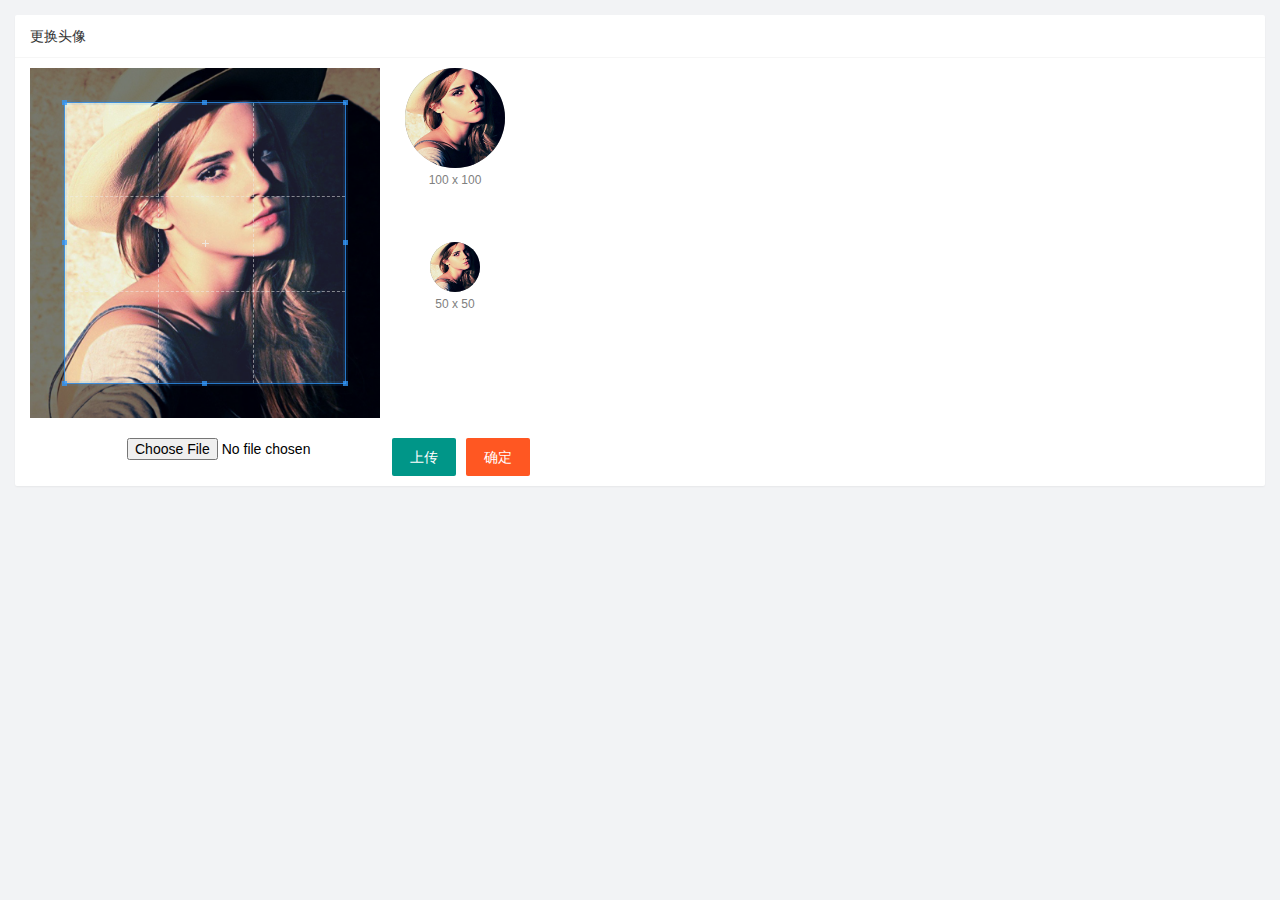
==== user/user_avatar.html @ be491f89 "个人中心功能完成" ====
<!DOCTYPE html>
<html lang="en">

<head>
  <meta charset="UTF-8">
  <meta http-equiv="X-UA-Compatible" content="IE=edge">
  <meta name="viewport" content="width=device-width, initial-scale=1.0">
  <title>Document</title>
  <link rel="stylesheet" href="/assets/lib/cropper/cropper.css" />
  <!-- 引入layui的样式文件 -->
  <link rel="stylesheet" href="/assets/lib/layui/css/layui.css">
  <!-- 引入登录样式交换 -->
  <link rel="stylesheet" href="/assets/css/user_avatar.css">
</head>

<body>
  <div class="layui-card">
    <div class="layui-card-header">更换头像</div>
    <div class="layui-card-body">
       <!-- 第一行的图片裁剪和预览区域 -->
  <div class="row1">
    <!-- 图片裁剪区域 -->
    <div class="cropper-box">
      <!-- 这个 img 标签很重要，将来会把它初始化为裁剪区域 -->
      <img id="image" src="/assets/images/sample.jpg" />
    </div>
    <!-- 图片的预览区域 -->
    <div class="preview-box">
      <div>
        <!-- 宽高为 100px 的预览区域 -->
        <div class="img-preview w100"></div>
        <p class="size">100 x 100</p>
      </div>
      <div>
        <!-- 宽高为 50px 的预览区域 -->
        <div class="img-preview w50"></div>
        <p class="size">50 x 50</p>
      </div>
    </div>
  </div>

  <!-- 第二行的按钮区域 -->
  <div class="row2">
    <input type="file" accept="image/png,image/jpeg" id="file" name="">
    <button id="btnChooseImage" type="button" class="layui-btn">上传</button>
    <button id="btnUpload" type="button" class="layui-btn layui-btn-danger">确定</button>
  </div>
    </div>
  </div>
</body>
<script src="/assets/lib/layui/layui.all.js"></script>
<script src="/assets/lib/jquery.js"></script>
<script src="/assets/lib/cropper/Cropper.js"></script>
<script src="/assets/lib/cropper/jquery-cropper.js"></script>
<script src="/assets/js/baseAPI.js"></script>
<script src="/assets/js/user_avatar.js"></script>

</html>
---- assets/lib/cropper/cropper.css ----
/*!
 * Cropper.js v1.5.6
 * https://fengyuanchen.github.io/cropperjs
 *
 * Copyright 2015-present Chen Fengyuan
 * Released under the MIT license
 *
 * Date: 2019-10-04T04:33:44.164Z
 */

.cropper-container {
  direction: ltr;
  font-size: 0;
  line-height: 0;
  position: relative;
  -ms-touch-action: none;
  touch-action: none;
  -webkit-user-select: none;
  -moz-user-select: none;
  -ms-user-select: none;
  user-select: none;
}

.cropper-container img {
  display: block;
  height: 100%;
  image-orientation: 0deg;
  max-height: none !important;
  max-width: none !important;
  min-height: 0 !important;
  min-width: 0 !important;
  width: 100%;
}

.cropper-wrap-box,
.cropper-canvas,
.cropper-drag-box,
.cropper-crop-box,
.cropper-modal {
  bottom: 0;
  left: 0;
  position: absolute;
  right: 0;
  top: 0;
}

.cropper-wrap-box,
.cropper-canvas {
  overflow: hidden;
}

.cropper-drag-box {
  background-color: #fff;
  opacity: 0;
}

.cropper-modal {
  background-color: #000;
  opacity: 0.5;
}

.cropper-view-box {
  display: block;
  height: 100%;
  outline: 1px solid #39f;
  outline-color: rgba(51, 153, 255, 0.75);
  overflow: hidden;
  width: 100%;
}

.cropper-dashed {
  border: 0 dashed #eee;
  display: block;
  opacity: 0.5;
  position: absolute;
}

.cropper-dashed.dashed-h {
  border-bottom-width: 1px;
  border-top-width: 1px;
  height: calc(100% / 3);
  left: 0;
  top: calc(100% / 3);
  width: 100%;
}

.cropper-dashed.dashed-v {
  border-left-width: 1px;
  border-right-width: 1px;
  height: 100%;
  left: calc(100% / 3);
  top: 0;
  width: calc(100% / 3);
}

.cropper-center {
  display: block;
  height: 0;
  left: 50%;
  opacity: 0.75;
  position: absolute;
  top: 50%;
  width: 0;
}

.cropper-center::before,
.cropper-center::after {
  background-color: #eee;
  content: ' ';
  display: block;
  position: absolute;
}

.cropper-center::before {
  height: 1px;
  left: -3px;
  top: 0;
  width: 7px;
}

.cropper-center::after {
  height: 7px;
  left: 0;
  top: -3px;
  width: 1px;
}

.cropper-face,
.cropper-line,
.cropper-point {
  display: block;
  height: 100%;
  opacity: 0.1;
  position: absolute;
  width: 100%;
}

.cropper-face {
  background-color: #fff;
  left: 0;
  top: 0;
}

.cropper-line {
  background-color: #39f;
}

.cropper-line.line-e {
  cursor: ew-resize;
  right: -3px;
  top: 0;
  width: 5px;
}

.cropper-line.line-n {
  cursor: ns-resize;
  height: 5px;
  left: 0;
  top: -3px;
}

.cropper-line.line-w {
  cursor: ew-resize;
  left: -3px;
  top: 0;
  width: 5px;
}

.cropper-line.line-s {
  bottom: -3px;
  cursor: ns-resize;
  height: 5px;
  left: 0;
}

.cropper-point {
  background-color: #39f;
  height: 5px;
  opacity: 0.75;
  width: 5px;
}

.cropper-point.point-e {
  cursor: ew-resize;
  margin-top: -3px;
  right: -3px;
  top: 50%;
}

.cropper-point.point-n {
  cursor: ns-resize;
  left: 50%;
  margin-left: -3px;
  top: -3px;
}

.cropper-point.point-w {
  cursor: ew-resize;
  left: -3px;
  margin-top: -3px;
  top: 50%;
}

.cropper-point.point-s {
  bottom: -3px;
  cursor: s-resize;
  left: 50%;
  margin-left: -3px;
}

.cropper-point.point-ne {
  cursor: nesw-resize;
  right: -3px;
  top: -3px;
}

.cropper-point.point-nw {
  cursor: nwse-resize;
  left: -3px;
  top: -3px;
}

.cropper-point.point-sw {
  bottom: -3px;
  cursor: nesw-resize;
  left: -3px;
}

.cropper-point.point-se {
  bottom: -3px;
  cursor: nwse-resize;
  height: 20px;
  opacity: 1;
  right: -3px;
  width: 20px;
}

@media (min-width: 768px) {
  .cropper-point.point-se {
    height: 15px;
    width: 15px;
  }
}

@media (min-width: 992px) {
  .cropper-point.point-se {
    height: 10px;
    width: 10px;
  }
}

@media (min-width: 1200px) {
  .cropper-point.point-se {
    height: 5px;
    opacity: 0.75;
    width: 5px;
  }
}

.cropper-point.point-se::before {
  background-color: #39f;
  bottom: -50%;
  content: ' ';
  display: block;
  height: 200%;
  opacity: 0;
  position: absolute;
  right: -50%;
  width: 200%;
}

.cropper-invisible {
  opacity: 0;
}

.cropper-bg {
  background-image: url('[data-uri]');
}

.cropper-hide {
  display: block;
  height: 0;
  position: absolute;
  width: 0;
}

.cropper-hidden {
  display: none !important;
}

.cropper-move {
  cursor: move;
}

.cropper-crop {
  cursor: crosshair;
}

.cropper-disabled .cropper-drag-box,
.cropper-disabled .cropper-face,
.cropper-disabled .cropper-line,
.cropper-disabled .cropper-point {
  cursor: not-allowed;
}
---- assets/lib/layui/css/layui.css ----
/** layui-v2.5.5 MIT License By https://www.layui.com */
 .layui-inline,img{display:inline-block;vertical-align:middle}h1,h2,h3,h4,h5,h6{font-weight:400}.layui-edge,.layui-header,.layui-inline,.layui-main{position:relative}.layui-body,.layui-edge,.layui-elip{overflow:hidden}.layui-btn,.layui-edge,.layui-inline,img{vertical-align:middle}.layui-btn,.layui-disabled,.layui-icon,.layui-unselect{-moz-user-select:none;-webkit-user-select:none;-ms-user-select:none}.layui-elip,.layui-form-checkbox span,.layui-form-pane .layui-form-label{text-overflow:ellipsis;white-space:nowrap}.layui-breadcrumb,.layui-tree-btnGroup{visibility:hidden}blockquote,body,button,dd,div,dl,dt,form,h1,h2,h3,h4,h5,h6,input,li,ol,p,pre,td,textarea,th,ul{margin:0;padding:0;-webkit-tap-highlight-color:rgba(0,0,0,0)}a:active,a:hover{outline:0}img{border:none}li{list-style:none}table{border-collapse:collapse;border-spacing:0}h4,h5,h6{font-size:100%}button,input,optgroup,option,select,textarea{font-family:inherit;font-size:inherit;font-style:inherit;font-weight:inherit;outline:0}pre{white-space:pre-wrap;white-space:-moz-pre-wrap;white-space:-pre-wrap;white-space:-o-pre-wrap;word-wrap:break-word}body{line-height:24px;font:14px Helvetica Neue,Helvetica,PingFang SC,Tahoma,Arial,sans-serif}hr{height:1px;margin:10px 0;border:0;clear:both}a{color:#333;text-decoration:none}a:hover{color:#777}a cite{font-style:normal;*cursor:pointer}.layui-border-box,.layui-border-box *{box-sizing:border-box}.layui-box,.layui-box *{box-sizing:content-box}.layui-clear{clear:both;*zoom:1}.layui-clear:after{content:'\20';clear:both;*zoom:1;display:block;height:0}.layui-inline{*display:inline;*zoom:1}.layui-edge{display:inline-block;width:0;height:0;border-width:6px;border-style:dashed;border-color:transparent}.layui-edge-top{top:-4px;border-bottom-color:#999;border-bottom-style:solid}.layui-edge-right{border-left-color:#999;border-left-style:solid}.layui-edge-bottom{top:2px;border-top-color:#999;border-top-style:solid}.layui-edge-left{border-right-color:#999;border-right-style:solid}.layui-disabled,.layui-disabled:hover{color:#d2d2d2!important;cursor:not-allowed!important}.layui-circle{border-radius:100%}.layui-show{display:block!important}.layui-hide{display:none!important}@font-face{font-family:layui-icon;src:url(../font/iconfont.eot?v=250);src:url(../font/iconfont.eot?v=250#iefix) format('embedded-opentype'),url(../font/iconfont.woff2?v=250) format('woff2'),url(../font/iconfont.woff?v=250) format('woff'),url(../font/iconfont.ttf?v=250) format('truetype'),url(../font/iconfont.svg?v=250#layui-icon) format('svg')}.layui-icon{font-family:layui-icon!important;font-size:16px;font-style:normal;-webkit-font-smoothing:antialiased;-moz-osx-font-smoothing:grayscale}.layui-icon-reply-fill:before{content:"\e611"}.layui-icon-set-fill:before{content:"\e614"}.layui-icon-menu-fill:before{content:"\e60f"}.layui-icon-search:before{content:"\e615"}.layui-icon-share:before{content:"\e641"}.layui-icon-set-sm:before{content:"\e620"}.layui-icon-engine:before{content:"\e628"}.layui-icon-close:before{content:"\1006"}.layui-icon-close-fill:before{content:"\1007"}.layui-icon-chart-screen:before{content:"\e629"}.layui-icon-star:before{content:"\e600"}.layui-icon-circle-dot:before{content:"\e617"}.layui-icon-chat:before{content:"\e606"}.layui-icon-release:before{content:"\e609"}.layui-icon-list:before{content:"\e60a"}.layui-icon-chart:before{content:"\e62c"}.layui-icon-ok-circle:before{content:"\1005"}.layui-icon-layim-theme:before{content:"\e61b"}.layui-icon-table:before{content:"\e62d"}.layui-icon-right:before{content:"\e602"}.layui-icon-left:before{content:"\e603"}.layui-icon-cart-simple:before{content:"\e698"}.layui-icon-face-cry:before{content:"\e69c"}.layui-icon-face-smile:before{content:"\e6af"}.layui-icon-survey:before{content:"\e6b2"}.layui-icon-tree:before{content:"\e62e"}.layui-icon-upload-circle:before{content:"\e62f"}.layui-icon-add-circle:before{content:"\e61f"}.layui-icon-download-circle:before{content:"\e601"}.layui-icon-templeate-1:before{content:"\e630"}.layui-icon-util:before{content:"\e631"}.layui-icon-face-surprised:before{content:"\e664"}.layui-icon-edit:before{content:"\e642"}.layui-icon-speaker:before{content:"\e645"}.layui-icon-down:before{content:"\e61a"}.layui-icon-file:before{content:"\e621"}.layui-icon-layouts:before{content:"\e632"}.layui-icon-rate-half:before{content:"\e6c9"}.layui-icon-add-circle-fine:before{content:"\e608"}.layui-icon-prev-circle:before{content:"\e633"}.layui-icon-read:before{content:"\e705"}.layui-icon-404:before{content:"\e61c"}.layui-icon-carousel:before{content:"\e634"}.layui-icon-help:before{content:"\e607"}.layui-icon-code-circle:before{content:"\e635"}.layui-icon-water:before{content:"\e636"}.layui-icon-username:before{content:"\e66f"}.layui-icon-find-fill:before{content:"\e670"}.layui-icon-about:before{content:"\e60b"}.layui-icon-location:before{content:"\e715"}.layui-icon-up:before{content:"\e619"}.layui-icon-pause:before{content:"\e651"}.layui-icon-date:before{content:"\e637"}.layui-icon-layim-uploadfile:before{content:"\e61d"}.layui-icon-delete:before{content:"\e640"}.layui-icon-play:before{content:"\e652"}.layui-icon-top:before{content:"\e604"}.layui-icon-friends:before{content:"\e612"}.layui-icon-refresh-3:before{content:"\e9aa"}.layui-icon-ok:before{content:"\e605"}.layui-icon-layer:before{content:"\e638"}.layui-icon-face-smile-fine:before{content:"\e60c"}.layui-icon-dollar:before{content:"\e659"}.layui-icon-group:before{content:"\e613"}.layui-icon-layim-download:before{content:"\e61e"}.layui-icon-picture-fine:before{content:"\e60d"}.layui-icon-link:before{content:"\e64c"}.layui-icon-diamond:before{content:"\e735"}.layui-icon-log:before{content:"\e60e"}.layui-icon-rate-solid:before{content:"\e67a"}.layui-icon-fonts-del:before{content:"\e64f"}.layui-icon-unlink:before{content:"\e64d"}.layui-icon-fonts-clear:before{content:"\e639"}.layui-icon-triangle-r:before{content:"\e623"}.layui-icon-circle:before{content:"\e63f"}.layui-icon-radio:before{content:"\e643"}.layui-icon-align-center:before{content:"\e647"}.layui-icon-align-right:before{content:"\e648"}.layui-icon-align-left:before{content:"\e649"}.layui-icon-loading-1:before{content:"\e63e"}.layui-icon-return:before{content:"\e65c"}.layui-icon-fonts-strong:before{content:"\e62b"}.layui-icon-upload:before{content:"\e67c"}.layui-icon-dialogue:before{content:"\e63a"}.layui-icon-video:before{content:"\e6ed"}.layui-icon-headset:before{content:"\e6fc"}.layui-icon-cellphone-fine:before{content:"\e63b"}.layui-icon-add-1:before{content:"\e654"}.layui-icon-face-smile-b:before{content:"\e650"}.layui-icon-fonts-html:before{content:"\e64b"}.layui-icon-form:before{content:"\e63c"}.layui-icon-cart:before{content:"\e657"}.layui-icon-camera-fill:before{content:"\e65d"}.layui-icon-tabs:before{content:"\e62a"}.layui-icon-fonts-code:before{content:"\e64e"}.layui-icon-fire:before{content:"\e756"}.layui-icon-set:before{content:"\e716"}.layui-icon-fonts-u:before{content:"\e646"}.layui-icon-triangle-d:before{content:"\e625"}.layui-icon-tips:before{content:"\e702"}.layui-icon-picture:before{content:"\e64a"}.layui-icon-more-vertical:before{content:"\e671"}.layui-icon-flag:before{content:"\e66c"}.layui-icon-loading:before{content:"\e63d"}.layui-icon-fonts-i:before{content:"\e644"}.layui-icon-refresh-1:before{content:"\e666"}.layui-icon-rmb:before{content:"\e65e"}.layui-icon-home:before{content:"\e68e"}.layui-icon-user:before{content:"\e770"}.layui-icon-notice:before{content:"\e667"}.layui-icon-login-weibo:before{content:"\e675"}.layui-icon-voice:before{content:"\e688"}.layui-icon-upload-drag:before{content:"\e681"}.layui-icon-login-qq:before{content:"\e676"}.layui-icon-snowflake:before{content:"\e6b1"}.layui-icon-file-b:before{content:"\e655"}.layui-icon-template:before{content:"\e663"}.layui-icon-auz:before{content:"\e672"}.layui-icon-console:before{content:"\e665"}.layui-icon-app:before{content:"\e653"}.layui-icon-prev:before{content:"\e65a"}.layui-icon-website:before{content:"\e7ae"}.layui-icon-next:before{content:"\e65b"}.layui-icon-component:before{content:"\e857"}.layui-icon-more:before{content:"\e65f"}.layui-icon-login-wechat:before{content:"\e677"}.layui-icon-shrink-right:before{content:"\e668"}.layui-icon-spread-left:before{content:"\e66b"}.layui-icon-camera:before{content:"\e660"}.layui-icon-note:before{content:"\e66e"}.layui-icon-refresh:before{content:"\e669"}.layui-icon-female:before{content:"\e661"}.layui-icon-male:before{content:"\e662"}.layui-icon-password:before{content:"\e673"}.layui-icon-senior:before{content:"\e674"}.layui-icon-theme:before{content:"\e66a"}.layui-icon-tread:before{content:"\e6c5"}.layui-icon-praise:before{content:"\e6c6"}.layui-icon-star-fill:before{content:"\e658"}.layui-icon-rate:before{content:"\e67b"}.layui-icon-template-1:before{content:"\e656"}.layui-icon-vercode:before{content:"\e679"}.layui-icon-cellphone:before{content:"\e678"}.layui-icon-screen-full:before{content:"\e622"}.layui-icon-screen-restore:before{content:"\e758"}.layui-icon-cols:before{content:"\e610"}.layui-icon-export:before{content:"\e67d"}.layui-icon-print:before{content:"\e66d"}.layui-icon-slider:before{content:"\e714"}.layui-icon-addition:before{content:"\e624"}.layui-icon-subtraction:before{content:"\e67e"}.layui-icon-service:before{content:"\e626"}.layui-icon-transfer:before{content:"\e691"}.layui-main{width:1140px;margin:0 auto}.layui-header{z-index:1000;height:60px}.layui-header a:hover{transition:all .5s;-webkit-transition:all .5s}.layui-side{position:fixed;left:0;top:0;bottom:0;z-index:999;width:200px;overflow-x:hidden}.layui-side-scroll{position:relative;width:220px;height:100%;overflow-x:hidden}.layui-body{position:absolute;left:200px;right:0;top:0;bottom:0;z-index:998;width:auto;overflow-y:auto;box-sizing:border-box}.layui-layout-body{overflow:hidden}.layui-layout-admin .layui-header{background-color:#23262E}.layui-layout-admin .layui-side{top:60px;width:200px;overflow-x:hidden}.layui-layout-admin .layui-body{position:fixed;top:60px;bottom:44px}.layui-layout-admin .layui-main{width:auto;margin:0 15px}.layui-layout-admin .layui-footer{position:fixed;left:200px;right:0;bottom:0;height:44px;line-height:44px;padding:0 15px;background-color:#eee}.layui-layout-admin .layui-logo{position:absolute;left:0;top:0;width:200px;height:100%;line-height:60px;text-align:center;color:#009688;font-size:16px}.layui-layout-admin .layui-header .layui-nav{background:0 0}.layui-layout-left{position:absolute!important;left:200px;top:0}.layui-layout-right{position:absolute!important;right:0;top:0}.layui-container{position:relative;margin:0 auto;padding:0 15px;box-sizing:border-box}.layui-fluid{position:relative;margin:0 auto;padding:0 15px}.layui-row:after,.layui-row:before{content:'';display:block;clear:both}.layui-col-lg1,.layui-col-lg10,.layui-col-lg11,.layui-col-lg12,.layui-col-lg2,.layui-col-lg3,.layui-col-lg4,.layui-col-lg5,.layui-col-lg6,.layui-col-lg7,.layui-col-lg8,.layui-col-lg9,.layui-col-md1,.layui-col-md10,.layui-col-md11,.layui-col-md12,.layui-col-md2,.layui-col-md3,.layui-col-md4,.layui-col-md5,.layui-col-md6,.layui-col-md7,.layui-col-md8,.layui-col-md9,.layui-col-sm1,.layui-col-sm10,.layui-col-sm11,.layui-col-sm12,.layui-col-sm2,.layui-col-sm3,.layui-col-sm4,.layui-col-sm5,.layui-col-sm6,.layui-col-sm7,.layui-col-sm8,.layui-col-sm9,.layui-col-xs1,.layui-col-xs10,.layui-col-xs11,.layui-col-xs12,.layui-col-xs2,.layui-col-xs3,.layui-col-xs4,.layui-col-xs5,.layui-col-xs6,.layui-col-xs7,.layui-col-xs8,.layui-col-xs9{position:relative;display:block;box-sizing:border-box}.layui-col-xs1,.layui-col-xs10,.layui-col-xs11,.layui-col-xs12,.layui-col-xs2,.layui-col-xs3,.layui-col-xs4,.layui-col-xs5,.layui-col-xs6,.layui-col-xs7,.layui-col-xs8,.layui-col-xs9{float:left}.layui-col-xs1{width:8.33333333%}.layui-col-xs2{width:16.66666667%}.layui-col-xs3{width:25%}.layui-col-xs4{width:33.33333333%}.layui-col-xs5{width:41.66666667%}.layui-col-xs6{width:50%}.layui-col-xs7{width:58.33333333%}.layui-col-xs8{width:66.66666667%}.layui-col-xs9{width:75%}.layui-col-xs10{width:83.33333333%}.layui-col-xs11{width:91.66666667%}.layui-col-xs12{width:100%}.layui-col-xs-offset1{margin-left:8.33333333%}.layui-col-xs-offset2{margin-left:16.66666667%}.layui-col-xs-offset3{margin-left:25%}.layui-col-xs-offset4{margin-left:33.33333333%}.layui-col-xs-offset5{margin-left:41.66666667%}.layui-col-xs-offset6{margin-left:50%}.layui-col-xs-offset7{margin-left:58.33333333%}.layui-col-xs-offset8{margin-left:66.66666667%}.layui-col-xs-offset9{margin-left:75%}.layui-col-xs-offset10{margin-left:83.33333333%}.layui-col-xs-offset11{margin-left:91.66666667%}.layui-col-xs-offset12{margin-left:100%}@media screen and (max-width:768px){.layui-hide-xs{display:none!important}.layui-show-xs-block{display:block!important}.layui-show-xs-inline{display:inline!important}.layui-show-xs-inline-block{display:inline-block!important}}@media screen and (min-width:768px){.layui-container{width:750px}.layui-hide-sm{display:none!important}.layui-show-sm-block{display:block!important}.layui-show-sm-inline{display:inline!important}.layui-show-sm-inline-block{display:inline-block!important}.layui-col-sm1,.layui-col-sm10,.layui-col-sm11,.layui-col-sm12,.layui-col-sm2,.layui-col-sm3,.layui-col-sm4,.layui-col-sm5,.layui-col-sm6,.layui-col-sm7,.layui-col-sm8,.layui-col-sm9{float:left}.layui-col-sm1{width:8.33333333%}.layui-col-sm2{width:16.66666667%}.layui-col-sm3{width:25%}.layui-col-sm4{width:33.33333333%}.layui-col-sm5{width:41.66666667%}.layui-col-sm6{width:50%}.layui-col-sm7{width:58.33333333%}.layui-col-sm8{width:66.66666667%}.layui-col-sm9{width:75%}.layui-col-sm10{width:83.33333333%}.layui-col-sm11{width:91.66666667%}.layui-col-sm12{width:100%}.layui-col-sm-offset1{margin-left:8.33333333%}.layui-col-sm-offset2{margin-left:16.66666667%}.layui-col-sm-offset3{margin-left:25%}.layui-col-sm-offset4{margin-left:33.33333333%}.layui-col-sm-offset5{margin-left:41.66666667%}.layui-col-sm-offset6{margin-left:50%}.layui-col-sm-offset7{margin-left:58.33333333%}.layui-col-sm-offset8{margin-left:66.66666667%}.layui-col-sm-offset9{margin-left:75%}.layui-col-sm-offset10{margin-left:83.33333333%}.layui-col-sm-offset11{margin-left:91.66666667%}.layui-col-sm-offset12{margin-left:100%}}@media screen and (min-width:992px){.layui-container{width:970px}.layui-hide-md{display:none!important}.layui-show-md-block{display:block!important}.layui-show-md-inline{display:inline!important}.layui-show-md-inline-block{display:inline-block!important}.layui-col-md1,.layui-col-md10,.layui-col-md11,.layui-col-md12,.layui-col-md2,.layui-col-md3,.layui-col-md4,.layui-col-md5,.layui-col-md6,.layui-col-md7,.layui-col-md8,.layui-col-md9{float:left}.layui-col-md1{width:8.33333333%}.layui-col-md2{width:16.66666667%}.layui-col-md3{width:25%}.layui-col-md4{width:33.33333333%}.layui-col-md5{width:41.66666667%}.layui-col-md6{width:50%}.layui-col-md7{width:58.33333333%}.layui-col-md8{width:66.66666667%}.layui-col-md9{width:75%}.layui-col-md10{width:83.33333333%}.layui-col-md11{width:91.66666667%}.layui-col-md12{width:100%}.layui-col-md-offset1{margin-left:8.33333333%}.layui-col-md-offset2{margin-left:16.66666667%}.layui-col-md-offset3{margin-left:25%}.layui-col-md-offset4{margin-left:33.33333333%}.layui-col-md-offset5{margin-left:41.66666667%}.layui-col-md-offset6{margin-left:50%}.layui-col-md-offset7{margin-left:58.33333333%}.layui-col-md-offset8{margin-left:66.66666667%}.layui-col-md-offset9{margin-left:75%}.layui-col-md-offset10{margin-left:83.33333333%}.layui-col-md-offset11{margin-left:91.66666667%}.layui-col-md-offset12{margin-left:100%}}@media screen and (min-width:1200px){.layui-container{width:1170px}.layui-hide-lg{display:none!important}.layui-show-lg-block{display:block!important}.layui-show-lg-inline{display:inline!important}.layui-show-lg-inline-block{display:inline-block!important}.layui-col-lg1,.layui-col-lg10,.layui-col-lg11,.layui-col-lg12,.layui-col-lg2,.layui-col-lg3,.layui-col-lg4,.layui-col-lg5,.layui-col-lg6,.layui-col-lg7,.layui-col-lg8,.layui-col-lg9{float:left}.layui-col-lg1{width:8.33333333%}.layui-col-lg2{width:16.66666667%}.layui-col-lg3{width:25%}.layui-col-lg4{width:33.33333333%}.layui-col-lg5{width:41.66666667%}.layui-col-lg6{width:50%}.layui-col-lg7{width:58.33333333%}.layui-col-lg8{width:66.66666667%}.layui-col-lg9{width:75%}.layui-col-lg10{width:83.33333333%}.layui-col-lg11{width:91.66666667%}.layui-col-lg12{width:100%}.layui-col-lg-offset1{margin-left:8.33333333%}.layui-col-lg-offset2{margin-left:16.66666667%}.layui-col-lg-offset3{margin-left:25%}.layui-col-lg-offset4{margin-left:33.33333333%}.layui-col-lg-offset5{margin-left:41.66666667%}.layui-col-lg-offset6{margin-left:50%}.layui-col-lg-offset7{margin-left:58.33333333%}.layui-col-lg-offset8{margin-left:66.66666667%}.layui-col-lg-offset9{margin-left:75%}.layui-col-lg-offset10{margin-left:83.33333333%}.layui-col-lg-offset11{margin-left:91.66666667%}.layui-col-lg-offset12{margin-left:100%}}.layui-col-space1{margin:-.5px}.layui-col-space1>*{padding:.5px}.layui-col-space3{margin:-1.5px}.layui-col-space3>*{padding:1.5px}.layui-col-space5{margin:-2.5px}.layui-col-space5>*{padding:2.5px}.layui-col-space8{margin:-3.5px}.layui-col-space8>*{padding:3.5px}.layui-col-space10{margin:-5px}.layui-col-space10>*{padding:5px}.layui-col-space12{margin:-6px}.layui-col-space12>*{padding:6px}.layui-col-space15{margin:-7.5px}.layui-col-space15>*{padding:7.5px}.layui-col-space18{margin:-9px}.layui-col-space18>*{padding:9px}.layui-col-space20{margin:-10px}.layui-col-space20>*{padding:10px}.layui-col-space22{margin:-11px}.layui-col-space22>*{padding:11px}.layui-col-space25{margin:-12.5px}.layui-col-space25>*{padding:12.5px}.layui-col-space30{margin:-15px}.layui-col-space30>*{padding:15px}.layui-btn,.layui-input,.layui-select,.layui-textarea,.layui-upload-button{outline:0;-webkit-appearance:none;transition:all .3s;-webkit-transition:all .3s;box-sizing:border-box}.layui-elem-quote{margin-bottom:10px;padding:15px;line-height:22px;border-left:5px solid #009688;border-radius:0 2px 2px 0;background-color:#f2f2f2}.layui-quote-nm{border-style:solid;border-width:1px 1px 1px 5px;background:0 0}.layui-elem-field{margin-bottom:10px;padding:0;border-width:1px;border-style:solid}.layui-elem-field legend{margin-left:20px;padding:0 10px;font-size:20px;font-weight:300}.layui-field-title{margin:10px 0 20px;border-width:1px 0 0}.layui-field-box{padding:10px 15px}.layui-field-title .layui-field-box{padding:10px 0}.layui-progress{position:relative;height:6px;border-radius:20px;background-color:#e2e2e2}.layui-progress-bar{position:absolute;left:0;top:0;width:0;max-width:100%;height:6px;border-radius:20px;text-align:right;background-color:#5FB878;transition:all .3s;-webkit-transition:all .3s}.layui-progress-big,.layui-progress-big .layui-progress-bar{height:18px;line-height:18px}.layui-progress-text{position:relative;top:-20px;line-height:18px;font-size:12px;color:#666}.layui-progress-big .layui-progress-text{position:static;padding:0 10px;color:#fff}.layui-collapse{border-width:1px;border-style:solid;border-radius:2px}.layui-colla-content,.layui-colla-item{border-top-width:1px;border-top-style:solid}.layui-colla-item:first-child{border-top:none}.layui-colla-title{position:relative;height:42px;line-height:42px;padding:0 15px 0 35px;color:#333;background-color:#f2f2f2;cursor:pointer;font-size:14px;overflow:hidden}.layui-colla-content{display:none;padding:10px 15px;line-height:22px;color:#666}.layui-colla-icon{position:absolute;left:15px;top:0;font-size:14px}.layui-card{margin-bottom:15px;border-radius:2px;background-color:#fff;box-shadow:0 1px 2px 0 rgba(0,0,0,.05)}.layui-card:last-child{margin-bottom:0}.layui-card-header{position:relative;height:42px;line-height:42px;padding:0 15px;border-bottom:1px solid #f6f6f6;color:#333;border-radius:2px 2px 0 0;font-size:14px}.layui-bg-black,.layui-bg-blue,.layui-bg-cyan,.layui-bg-green,.layui-bg-orange,.layui-bg-red{color:#fff!important}.layui-card-body{position:relative;padding:10px 15px;line-height:24px}.layui-card-body[pad15]{padding:15px}.layui-card-body[pad20]{padding:20px}.layui-card-body .layui-table{margin:5px 0}.layui-card .layui-tab{margin:0}.layui-panel-window{position:relative;padding:15px;border-radius:0;border-top:5px solid #E6E6E6;background-color:#fff}.layui-auxiliar-moving{position:fixed;left:0;right:0;top:0;bottom:0;width:100%;height:100%;background:0 0;z-index:9999999999}.layui-form-label,.layui-form-mid,.layui-form-select,.layui-input-block,.layui-input-inline,.layui-textarea{position:relative}.layui-bg-red{background-color:#FF5722!important}.layui-bg-orange{background-color:#FFB800!important}.layui-bg-green{background-color:#009688!important}.layui-bg-cyan{background-color:#2F4056!important}.layui-bg-blue{background-color:#1E9FFF!important}.layui-bg-black{background-color:#393D49!important}.layui-bg-gray{background-color:#eee!important;color:#666!important}.layui-badge-rim,.layui-colla-content,.layui-colla-item,.layui-collapse,.layui-elem-field,.layui-form-pane .layui-form-item[pane],.layui-form-pane .layui-form-label,.layui-input,.layui-layedit,.layui-layedit-tool,.layui-quote-nm,.layui-select,.layui-tab-bar,.layui-tab-card,.layui-tab-title,.layui-tab-title .layui-this:after,.layui-textarea{border-color:#e6e6e6}.layui-timeline-item:before,hr{background-color:#e6e6e6}.layui-text{line-height:22px;font-size:14px;color:#666}.layui-text h1,.layui-text h2,.layui-text h3{font-weight:500;color:#333}.layui-text h1{font-size:30px}.layui-text h2{font-size:24px}.layui-text h3{font-size:18px}.layui-text a:not(.layui-btn){color:#01AAED}.layui-text a:not(.layui-btn):hover{text-decoration:underline}.layui-text ul{padding:5px 0 5px 15px}.layui-text ul li{margin-top:5px;list-style-type:disc}.layui-text em,.layui-word-aux{color:#999!important;padding:0 5px!important}.layui-btn{display:inline-block;height:38px;line-height:38px;padding:0 18px;background-color:#009688;color:#fff;white-space:nowrap;text-align:center;font-size:14px;border:none;border-radius:2px;cursor:pointer}.layui-btn:hover{opacity:.8;filter:alpha(opacity=80);color:#fff}.layui-btn:active{opacity:1;filter:alpha(opacity=100)}.layui-btn+.layui-btn{margin-left:10px}.layui-btn-container{font-size:0}.layui-btn-container .layui-btn{margin-right:10px;margin-bottom:10px}.layui-btn-container .layui-btn+.layui-btn{margin-left:0}.layui-table .layui-btn-container .layui-btn{margin-bottom:9px}.layui-btn-radius{border-radius:100px}.layui-btn .layui-icon{margin-right:3px;font-size:18px;vertical-align:bottom;vertical-align:middle\9}.layui-btn-primary{border:1px solid #C9C9C9;background-color:#fff;color:#555}.layui-btn-primary:hover{border-color:#009688;color:#333}.layui-btn-normal{background-color:#1E9FFF}.layui-btn-warm{background-color:#FFB800}.layui-btn-danger{background-color:#FF5722}.layui-btn-checked{background-color:#5FB878}.layui-btn-disabled,.layui-btn-disabled:active,.layui-btn-disabled:hover{border:1px solid #e6e6e6;background-color:#FBFBFB;color:#C9C9C9;cursor:not-allowed;opacity:1}.layui-btn-lg{height:44px;line-height:44px;padding:0 25px;font-size:16px}.layui-btn-sm{height:30px;line-height:30px;padding:0 10px;font-size:12px}.layui-btn-sm i{font-size:16px!important}.layui-btn-xs{height:22px;line-height:22px;padding:0 5px;font-size:12px}.layui-btn-xs i{font-size:14px!important}.layui-btn-group{display:inline-block;vertical-align:middle;font-size:0}.layui-btn-group .layui-btn{margin-left:0!important;margin-right:0!important;border-left:1px solid rgba(255,255,255,.5);border-radius:0}.layui-btn-group .layui-btn-primary{border-left:none}.layui-btn-group .layui-btn-primary:hover{border-color:#C9C9C9;color:#009688}.layui-btn-group .layui-btn:first-child{border-left:none;border-radius:2px 0 0 2px}.layui-btn-group .layui-btn-primary:first-child{border-left:1px solid #c9c9c9}.layui-btn-group .layui-btn:last-child{border-radius:0 2px 2px 0}.layui-btn-group .layui-btn+.layui-btn{margin-left:0}.layui-btn-group+.layui-btn-group{margin-left:10px}.layui-btn-fluid{width:100%}.layui-input,.layui-select,.layui-textarea{height:38px;line-height:1.3;line-height:38px\9;border-width:1px;border-style:solid;background-color:#fff;border-radius:2px}.layui-input::-webkit-input-placeholder,.layui-select::-webkit-input-placeholder,.layui-textarea::-webkit-input-placeholder{line-height:1.3}.layui-input,.layui-textarea{display:block;width:100%;padding-left:10px}.layui-input:hover,.layui-textarea:hover{border-color:#D2D2D2!important}.layui-input:focus,.layui-textarea:focus{border-color:#C9C9C9!important}.layui-textarea{min-height:100px;height:auto;line-height:20px;padding:6px 10px;resize:vertical}.layui-select{padding:0 10px}.layui-form input[type=checkbox],.layui-form input[type=radio],.layui-form select{display:none}.layui-form [lay-ignore]{display:initial}.layui-form-item{margin-bottom:15px;clear:both;*zoom:1}.layui-form-item:after{content:'\20';clear:both;*zoom:1;display:block;height:0}.layui-form-label{float:left;display:block;padding:9px 15px;width:80px;font-weight:400;line-height:20px;text-align:right}.layui-form-label-col{display:block;float:none;padding:9px 0;line-height:20px;text-align:left}.layui-form-item .layui-inline{margin-bottom:5px;margin-right:10px}.layui-input-block{margin-left:110px;min-height:36px}.layui-input-inline{display:inline-block;vertical-align:middle}.layui-form-item .layui-input-inline{float:left;width:190px;margin-right:10px}.layui-form-text .layui-input-inline{width:auto}.layui-form-mid{float:left;display:block;padding:9px 0!important;line-height:20px;margin-right:10px}.layui-form-danger+.layui-form-select .layui-input,.layui-form-danger:focus{border-color:#FF5722!important}.layui-form-select .layui-input{padding-right:30px;cursor:pointer}.layui-form-select .layui-edge{position:absolute;right:10px;top:50%;margin-top:-3px;cursor:pointer;border-width:6px;border-top-color:#c2c2c2;border-top-style:solid;transition:all .3s;-webkit-transition:all .3s}.layui-form-select dl{display:none;position:absolute;left:0;top:42px;padding:5px 0;z-index:899;min-width:100%;border:1px solid #d2d2d2;max-height:300px;overflow-y:auto;background-color:#fff;border-radius:2px;box-shadow:0 2px 4px rgba(0,0,0,.12);box-sizing:border-box}.layui-form-select dl dd,.layui-form-select dl dt{padding:0 10px;line-height:36px;white-space:nowrap;overflow:hidden;text-overflow:ellipsis}.layui-form-select dl dt{font-size:12px;color:#999}.layui-form-select dl dd{cursor:pointer}.layui-form-select dl dd:hover{background-color:#f2f2f2;-webkit-transition:.5s all;transition:.5s all}.layui-form-select .layui-select-group dd{padding-left:20px}.layui-form-select dl dd.layui-select-tips{padding-left:10px!important;color:#999}.layui-form-select dl dd.layui-this{background-color:#5FB878;color:#fff}.layui-form-checkbox,.layui-form-select dl dd.layui-disabled{background-color:#fff}.layui-form-selected dl{display:block}.layui-form-checkbox,.layui-form-checkbox *,.layui-form-switch{display:inline-block;vertical-align:middle}.layui-form-selected .layui-edge{margin-top:-9px;-webkit-transform:rotate(180deg);transform:rotate(180deg);margin-top:-3px\9}:root .layui-form-selected .layui-edge{margin-top:-9px\0/IE9}.layui-form-selectup dl{top:auto;bottom:42px}.layui-select-none{margin:5px 0;text-align:center;color:#999}.layui-select-disabled .layui-disabled{border-color:#eee!important}.layui-select-disabled .layui-edge{border-top-color:#d2d2d2}.layui-form-checkbox{position:relative;height:30px;line-height:30px;margin-right:10px;padding-right:30px;cursor:pointer;font-size:0;-webkit-transition:.1s linear;transition:.1s linear;box-sizing:border-box}.layui-form-checkbox span{padding:0 10px;height:100%;font-size:14px;border-radius:2px 0 0 2px;background-color:#d2d2d2;color:#fff;overflow:hidden}.layui-form-checkbox:hover span{background-color:#c2c2c2}.layui-form-checkbox i{position:absolute;right:0;top:0;width:30px;height:28px;border:1px solid #d2d2d2;border-left:none;border-radius:0 2px 2px 0;color:#fff;font-size:20px;text-align:center}.layui-form-checkbox:hover i{border-color:#c2c2c2;color:#c2c2c2}.layui-form-checked,.layui-form-checked:hover{border-color:#5FB878}.layui-form-checked span,.layui-form-checked:hover span{background-color:#5FB878}.layui-form-checked i,.layui-form-checked:hover i{color:#5FB878}.layui-form-item .layui-form-checkbox{margin-top:4px}.layui-form-checkbox[lay-skin=primary]{height:auto!important;line-height:normal!important;min-width:18px;min-height:18px;border:none!important;margin-right:0;padding-left:28px;padding-right:0;background:0 0}.layui-form-checkbox[lay-skin=primary] span{padding-left:0;padding-right:15px;line-height:18px;background:0 0;color:#666}.layui-form-checkbox[lay-skin=primary] i{right:auto;left:0;width:16px;height:16px;line-height:16px;border:1px solid #d2d2d2;font-size:12px;border-radius:2px;background-color:#fff;-webkit-transition:.1s linear;transition:.1s linear}.layui-form-checkbox[lay-skin=primary]:hover i{border-color:#5FB878;color:#fff}.layui-form-checked[lay-skin=primary] i{border-color:#5FB878!important;background-color:#5FB878;color:#fff}.layui-checkbox-disbaled[lay-skin=primary] span{background:0 0!important;color:#c2c2c2}.layui-checkbox-disbaled[lay-skin=primary]:hover i{border-color:#d2d2d2}.layui-form-item .layui-form-checkbox[lay-skin=primary]{margin-top:10px}.layui-form-switch{position:relative;height:22px;line-height:22px;min-width:35px;padding:0 5px;margin-top:8px;border:1px solid #d2d2d2;border-radius:20px;cursor:pointer;background-color:#fff;-webkit-transition:.1s linear;transition:.1s linear}.layui-form-switch i{position:absolute;left:5px;top:3px;width:16px;height:16px;border-radius:20px;background-color:#d2d2d2;-webkit-transition:.1s linear;transition:.1s linear}.layui-form-switch em{position:relative;top:0;width:25px;margin-left:21px;padding:0!important;text-align:center!important;color:#999!important;font-style:normal!important;font-size:12px}.layui-form-onswitch{border-color:#5FB878;background-color:#5FB878}.layui-checkbox-disbaled,.layui-checkbox-disbaled i{border-color:#e2e2e2!important}.layui-form-onswitch i{left:100%;margin-left:-21px;background-color:#fff}.layui-form-onswitch em{margin-left:5px;margin-right:21px;color:#fff!important}.layui-checkbox-disbaled span{background-color:#e2e2e2!important}.layui-checkbox-disbaled:hover i{color:#fff!important}[lay-radio]{display:none}.layui-form-radio,.layui-form-radio *{display:inline-block;vertical-align:middle}.layui-form-radio{line-height:28px;margin:6px 10px 0 0;padding-right:10px;cursor:pointer;font-size:0}.layui-form-radio *{font-size:14px}.layui-form-radio>i{margin-right:8px;font-size:22px;color:#c2c2c2}.layui-form-radio>i:hover,.layui-form-radioed>i{color:#5FB878}.layui-radio-disbaled>i{color:#e2e2e2!important}.layui-form-pane .layui-form-label{width:110px;padding:8px 15px;height:38px;line-height:20px;border-width:1px;border-style:solid;border-radius:2px 0 0 2px;text-align:center;background-color:#FBFBFB;overflow:hidden;box-sizing:border-box}.layui-form-pane .layui-input-inline{margin-left:-1px}.layui-form-pane .layui-input-block{margin-left:110px;left:-1px}.layui-form-pane .layui-input{border-radius:0 2px 2px 0}.layui-form-pane .layui-form-text .layui-form-label{float:none;width:100%;border-radius:2px;box-sizing:border-box;text-align:left}.layui-form-pane .layui-form-text .layui-input-inline{display:block;margin:0;top:-1px;clear:both}.layui-form-pane .layui-form-text .layui-input-block{margin:0;left:0;top:-1px}.layui-form-pane .layui-form-text .layui-textarea{min-height:100px;border-radius:0 0 2px 2px}.layui-form-pane .layui-form-checkbox{margin:4px 0 4px 10px}.layui-form-pane .layui-form-radio,.layui-form-pane .layui-form-switch{margin-top:6px;margin-left:10px}.layui-form-pane .layui-form-item[pane]{position:relative;border-width:1px;border-style:solid}.layui-form-pane .layui-form-item[pane] .layui-form-label{position:absolute;left:0;top:0;height:100%;border-width:0 1px 0 0}.layui-form-pane .layui-form-item[pane] .layui-input-inline{margin-left:110px}@media screen and (max-width:450px){.layui-form-item .layui-form-label{text-overflow:ellipsis;overflow:hidden;white-space:nowrap}.layui-form-item .layui-inline{display:block;margin-right:0;margin-bottom:20px;clear:both}.layui-form-item .layui-inline:after{content:'\20';clear:both;display:block;height:0}.layui-form-item .layui-input-inline{display:block;float:none;left:-3px;width:auto;margin:0 0 10px 112px}.layui-form-item .layui-input-inline+.layui-form-mid{margin-left:110px;top:-5px;padding:0}.layui-form-item .layui-form-checkbox{margin-right:5px;margin-bottom:5px}}.layui-layedit{border-width:1px;border-style:solid;border-radius:2px}.layui-layedit-tool{padding:3px 5px;border-bottom-width:1px;border-bottom-style:solid;font-size:0}.layedit-tool-fixed{position:fixed;top:0;border-top:1px solid #e2e2e2}.layui-layedit-tool .layedit-tool-mid,.layui-layedit-tool .layui-icon{display:inline-block;vertical-align:middle;text-align:center;font-size:14px}.layui-layedit-tool .layui-icon{position:relative;width:32px;height:30px;line-height:30px;margin:3px 5px;color:#777;cursor:pointer;border-radius:2px}.layui-layedit-tool .layui-icon:hover{color:#393D49}.layui-layedit-tool .layui-icon:active{color:#000}.layui-layedit-tool .layedit-tool-active{background-color:#e2e2e2;color:#000}.layui-layedit-tool .layui-disabled,.layui-layedit-tool .layui-disabled:hover{color:#d2d2d2;cursor:not-allowed}.layui-layedit-tool .layedit-tool-mid{width:1px;height:18px;margin:0 10px;background-color:#d2d2d2}.layedit-tool-html{width:50px!important;font-size:30px!important}.layedit-tool-b,.layedit-tool-code,.layedit-tool-help{font-size:16px!important}.layedit-tool-d,.layedit-tool-face,.layedit-tool-image,.layedit-tool-unlink{font-size:18px!important}.layedit-tool-image input{position:absolute;font-size:0;left:0;top:0;width:100%;height:100%;opacity:.01;filter:Alpha(opacity=1);cursor:pointer}.layui-layedit-iframe iframe{display:block;width:100%}#LAY_layedit_code{overflow:hidden}.layui-laypage{display:inline-block;*display:inline;*zoom:1;vertical-align:middle;margin:10px 0;font-size:0}.layui-laypage>a:first-child,.layui-laypage>a:first-child em{border-radius:2px 0 0 2px}.layui-laypage>a:last-child,.layui-laypage>a:last-child em{border-radius:0 2px 2px 0}.layui-laypage>:first-child{margin-left:0!important}.layui-laypage>:last-child{margin-right:0!important}.layui-laypage a,.layui-laypage button,.layui-laypage input,.layui-laypage select,.layui-laypage span{border:1px solid #e2e2e2}.layui-laypage a,.layui-laypage span{display:inline-block;*display:inline;*zoom:1;vertical-align:middle;padding:0 15px;height:28px;line-height:28px;margin:0 -1px 5px 0;background-color:#fff;color:#333;font-size:12px}.layui-flow-more a *,.layui-laypage input,.layui-table-view select[lay-ignore]{display:inline-block}.layui-laypage a:hover{color:#009688}.layui-laypage em{font-style:normal}.layui-laypage .layui-laypage-spr{color:#999;font-weight:700}.layui-laypage a{text-decoration:none}.layui-laypage .layui-laypage-curr{position:relative}.layui-laypage .layui-laypage-curr em{position:relative;color:#fff}.layui-laypage .layui-laypage-curr .layui-laypage-em{position:absolute;left:-1px;top:-1px;padding:1px;width:100%;height:100%;background-color:#009688}.layui-laypage-em{border-radius:2px}.layui-laypage-next em,.layui-laypage-prev em{font-family:Sim sun;font-size:16px}.layui-laypage .layui-laypage-count,.layui-laypage .layui-laypage-limits,.layui-laypage .layui-laypage-refresh,.layui-laypage .layui-laypage-skip{margin-left:10px;margin-right:10px;padding:0;border:none}.layui-laypage .layui-laypage-limits,.layui-laypage .layui-laypage-refresh{vertical-align:top}.layui-laypage .layui-laypage-refresh i{font-size:18px;cursor:pointer}.layui-laypage select{height:22px;padding:3px;border-radius:2px;cursor:pointer}.layui-laypage .layui-laypage-skip{height:30px;line-height:30px;color:#999}.layui-laypage button,.layui-laypage input{height:30px;line-height:30px;border-radius:2px;vertical-align:top;background-color:#fff;box-sizing:border-box}.layui-laypage input{width:40px;margin:0 10px;padding:0 3px;text-align:center}.layui-laypage input:focus,.layui-laypage select:focus{border-color:#009688!important}.layui-laypage button{margin-left:10px;padding:0 10px;cursor:pointer}.layui-table,.layui-table-view{margin:10px 0}.layui-flow-more{margin:10px 0;text-align:center;color:#999;font-size:14px}.layui-flow-more a{height:32px;line-height:32px}.layui-flow-more a *{vertical-align:top}.layui-flow-more a cite{padding:0 20px;border-radius:3px;background-color:#eee;color:#333;font-style:normal}.layui-flow-more a cite:hover{opacity:.8}.layui-flow-more a i{font-size:30px;color:#737383}.layui-table{width:100%;background-color:#fff;color:#666}.layui-table tr{transition:all .3s;-webkit-transition:all .3s}.layui-table th{text-align:left;font-weight:400}.layui-table tbody tr:hover,.layui-table thead tr,.layui-table-click,.layui-table-header,.layui-table-hover,.layui-table-mend,.layui-table-patch,.layui-table-tool,.layui-table-total,.layui-table-total tr,.layui-table[lay-even] tr:nth-child(even){background-color:#f2f2f2}.layui-table td,.layui-table th,.layui-table-col-set,.layui-table-fixed-r,.layui-table-grid-down,.layui-table-header,.layui-table-page,.layui-table-tips-main,.layui-table-tool,.layui-table-total,.layui-table-view,.layui-table[lay-skin=line],.layui-table[lay-skin=row]{border-width:1px;border-style:solid;border-color:#e6e6e6}.layui-table td,.layui-table th{position:relative;padding:9px 15px;min-height:20px;line-height:20px;font-size:14px}.layui-table[lay-skin=line] td,.layui-table[lay-skin=line] th{border-width:0 0 1px}.layui-table[lay-skin=row] td,.layui-table[lay-skin=row] th{border-width:0 1px 0 0}.layui-table[lay-skin=nob] td,.layui-table[lay-skin=nob] th{border:none}.layui-table img{max-width:100px}.layui-table[lay-size=lg] td,.layui-table[lay-size=lg] th{padding:15px 30px}.layui-table-view .layui-table[lay-size=lg] .layui-table-cell{height:40px;line-height:40px}.layui-table[lay-size=sm] td,.layui-table[lay-size=sm] th{font-size:12px;padding:5px 10px}.layui-table-view .layui-table[lay-size=sm] .layui-table-cell{height:20px;line-height:20px}.layui-table[lay-data]{display:none}.layui-table-box{position:relative;overflow:hidden}.layui-table-view .layui-table{position:relative;width:auto;margin:0}.layui-table-view .layui-table[lay-skin=line]{border-width:0 1px 0 0}.layui-table-view .layui-table[lay-skin=row]{border-width:0 0 1px}.layui-table-view .layui-table td,.layui-table-view .layui-table th{padding:5px 0;border-top:none;border-left:none}.layui-table-view .layui-table th.layui-unselect .layui-table-cell span{cursor:pointer}.layui-table-view .layui-table td{cursor:default}.layui-table-view .layui-table td[data-edit=text]{cursor:text}.layui-table-view .layui-form-checkbox[lay-skin=primary] i{width:18px;height:18px}.layui-table-view .layui-form-radio{line-height:0;padding:0}.layui-table-view .layui-form-radio>i{margin:0;font-size:20px}.layui-table-init{position:absolute;left:0;top:0;width:100%;height:100%;text-align:center;z-index:110}.layui-table-init .layui-icon{position:absolute;left:50%;top:50%;margin:-15px 0 0 -15px;font-size:30px;color:#c2c2c2}.layui-table-header{border-width:0 0 1px;overflow:hidden}.layui-table-header .layui-table{margin-bottom:-1px}.layui-table-tool .layui-inline[lay-event]{position:relative;width:26px;height:26px;padding:5px;line-height:16px;margin-right:10px;text-align:center;color:#333;border:1px solid #ccc;cursor:pointer;-webkit-transition:.5s all;transition:.5s all}.layui-table-tool .layui-inline[lay-event]:hover{border:1px solid #999}.layui-table-tool-temp{padding-right:120px}.layui-table-tool-self{position:absolute;right:17px;top:10px}.layui-table-tool .layui-table-tool-self .layui-inline[lay-event]{margin:0 0 0 10px}.layui-table-tool-panel{position:absolute;top:29px;left:-1px;padding:5px 0;min-width:150px;min-height:40px;border:1px solid #d2d2d2;text-align:left;overflow-y:auto;background-color:#fff;box-shadow:0 2px 4px rgba(0,0,0,.12)}.layui-table-cell,.layui-table-tool-panel li{overflow:hidden;text-overflow:ellipsis;white-space:nowrap}.layui-table-tool-panel li{padding:0 10px;line-height:30px;-webkit-transition:.5s all;transition:.5s all}.layui-table-tool-panel li .layui-form-checkbox[lay-skin=primary]{width:100%;padding-left:28px}.layui-table-tool-panel li:hover{background-color:#f2f2f2}.layui-table-tool-panel li .layui-form-checkbox[lay-skin=primary] i{position:absolute;left:0;top:0}.layui-table-tool-panel li .layui-form-checkbox[lay-skin=primary] span{padding:0}.layui-table-tool .layui-table-tool-self .layui-table-tool-panel{left:auto;right:-1px}.layui-table-col-set{position:absolute;right:0;top:0;width:20px;height:100%;border-width:0 0 0 1px;background-color:#fff}.layui-table-sort{width:10px;height:20px;margin-left:5px;cursor:pointer!important}.layui-table-sort .layui-edge{position:absolute;left:5px;border-width:5px}.layui-table-sort .layui-table-sort-asc{top:3px;border-top:none;border-bottom-style:solid;border-bottom-color:#b2b2b2}.layui-table-sort .layui-table-sort-asc:hover{border-bottom-color:#666}.layui-table-sort .layui-table-sort-desc{bottom:5px;border-bottom:none;border-top-style:solid;border-top-color:#b2b2b2}.layui-table-sort .layui-table-sort-desc:hover{border-top-color:#666}.layui-table-sort[lay-sort=asc] .layui-table-sort-asc{border-bottom-color:#000}.layui-table-sort[lay-sort=desc] .layui-table-sort-desc{border-top-color:#000}.layui-table-cell{height:28px;line-height:28px;padding:0 15px;position:relative;box-sizing:border-box}.layui-table-cell .layui-form-checkbox[lay-skin=primary]{top:-1px;padding:0}.layui-table-cell .layui-table-link{color:#01AAED}.laytable-cell-checkbox,.laytable-cell-numbers,.laytable-cell-radio,.laytable-cell-space{padding:0;text-align:center}.layui-table-body{position:relative;overflow:auto;margin-right:-1px;margin-bottom:-1px}.layui-table-body .layui-none{line-height:26px;padding:15px;text-align:center;color:#999}.layui-table-fixed{position:absolute;left:0;top:0;z-index:101}.layui-table-fixed .layui-table-body{overflow:hidden}.layui-table-fixed-l{box-shadow:0 -1px 8px rgba(0,0,0,.08)}.layui-table-fixed-r{left:auto;right:-1px;border-width:0 0 0 1px;box-shadow:-1px 0 8px rgba(0,0,0,.08)}.layui-table-fixed-r .layui-table-header{position:relative;overflow:visible}.layui-table-mend{position:absolute;right:-49px;top:0;height:100%;width:50px}.layui-table-tool{position:relative;z-index:890;width:100%;min-height:50px;line-height:30px;padding:10px 15px;border-width:0 0 1px}.layui-table-tool .layui-btn-container{margin-bottom:-10px}.layui-table-page,.layui-table-total{border-width:1px 0 0;margin-bottom:-1px;overflow:hidden}.layui-table-page{position:relative;width:100%;padding:7px 7px 0;height:41px;font-size:12px;white-space:nowrap}.layui-table-page>div{height:26px}.layui-table-page .layui-laypage{margin:0}.layui-table-page .layui-laypage a,.layui-table-page .layui-laypage span{height:26px;line-height:26px;margin-bottom:10px;border:none;background:0 0}.layui-table-page .layui-laypage a,.layui-table-page .layui-laypage span.layui-laypage-curr{padding:0 12px}.layui-table-page .layui-laypage span{margin-left:0;padding:0}.layui-table-page .layui-laypage .layui-laypage-prev{margin-left:-7px!important}.layui-table-page .layui-laypage .layui-laypage-curr .layui-laypage-em{left:0;top:0;padding:0}.layui-table-page .layui-laypage button,.layui-table-page .layui-laypage input{height:26px;line-height:26px}.layui-table-page .layui-laypage input{width:40px}.layui-table-page .layui-laypage button{padding:0 10px}.layui-table-page select{height:18px}.layui-table-patch .layui-table-cell{padding:0;width:30px}.layui-table-edit{position:absolute;left:0;top:0;width:100%;height:100%;padding:0 14px 1px;border-radius:0;box-shadow:1px 1px 20px rgba(0,0,0,.15)}.layui-table-edit:focus{border-color:#5FB878!important}select.layui-table-edit{padding:0 0 0 10px;border-color:#C9C9C9}.layui-table-view .layui-form-checkbox,.layui-table-view .layui-form-radio,.layui-table-view .layui-form-switch{top:0;margin:0;box-sizing:content-box}.layui-table-view .layui-form-checkbox{top:-1px;height:26px;line-height:26px}.layui-table-view .layui-form-checkbox i{height:26px}.layui-table-grid .layui-table-cell{overflow:visible}.layui-table-grid-down{position:absolute;top:0;right:0;width:26px;height:100%;padding:5px 0;border-width:0 0 0 1px;text-align:center;background-color:#fff;color:#999;cursor:pointer}.layui-table-grid-down .layui-icon{position:absolute;top:50%;left:50%;margin:-8px 0 0 -8px}.layui-table-grid-down:hover{background-color:#fbfbfb}body .layui-table-tips .layui-layer-content{background:0 0;padding:0;box-shadow:0 1px 6px rgba(0,0,0,.12)}.layui-table-tips-main{margin:-44px 0 0 -1px;max-height:150px;padding:8px 15px;font-size:14px;overflow-y:scroll;background-color:#fff;color:#666}.layui-table-tips-c{position:absolute;right:-3px;top:-13px;width:20px;height:20px;padding:3px;cursor:pointer;background-color:#666;border-radius:50%;color:#fff}.layui-table-tips-c:hover{background-color:#777}.layui-table-tips-c:before{position:relative;right:-2px}.layui-upload-file{display:none!important;opacity:.01;filter:Alpha(opacity=1)}.layui-upload-drag,.layui-upload-form,.layui-upload-wrap{display:inline-block}.layui-upload-list{margin:10px 0}.layui-upload-choose{padding:0 10px;color:#999}.layui-upload-drag{position:relative;padding:30px;border:1px dashed #e2e2e2;background-color:#fff;text-align:center;cursor:pointer;color:#999}.layui-upload-drag .layui-icon{font-size:50px;color:#009688}.layui-upload-drag[lay-over]{border-color:#009688}.layui-upload-iframe{position:absolute;width:0;height:0;border:0;visibility:hidden}.layui-upload-wrap{position:relative;vertical-align:middle}.layui-upload-wrap .layui-upload-file{display:block!important;position:absolute;left:0;top:0;z-index:10;font-size:100px;width:100%;height:100%;opacity:.01;filter:Alpha(opacity=1);cursor:pointer}.layui-transfer-active,.layui-transfer-box{display:inline-block;vertical-align:middle}.layui-transfer-box,.layui-transfer-header,.layui-transfer-search{border-width:0;border-style:solid;border-color:#e6e6e6}.layui-transfer-box{position:relative;border-width:1px;width:200px;height:360px;border-radius:2px;background-color:#fff}.layui-transfer-box .layui-form-checkbox{width:100%;margin:0!important}.layui-transfer-header{height:38px;line-height:38px;padding:0 10px;border-bottom-width:1px}.layui-transfer-search{position:relative;padding:10px;border-bottom-width:1px}.layui-transfer-search .layui-input{height:32px;padding-left:30px;font-size:12px}.layui-transfer-search .layui-icon-search{position:absolute;left:20px;top:50%;margin-top:-8px;color:#666}.layui-transfer-active{margin:0 15px}.layui-transfer-active .layui-btn{display:block;margin:0;padding:0 15px;background-color:#5FB878;border-color:#5FB878;color:#fff}.layui-transfer-active .layui-btn-disabled{background-color:#FBFBFB;border-color:#e6e6e6;color:#C9C9C9}.layui-transfer-active .layui-btn:first-child{margin-bottom:15px}.layui-transfer-active .layui-btn .layui-icon{margin:0;font-size:14px!important}.layui-transfer-data{padding:5px 0;overflow:auto}.layui-transfer-data li{height:32px;line-height:32px;padding:0 10px}.layui-transfer-data li:hover{background-color:#f2f2f2;transition:.5s all}.layui-transfer-data .layui-none{padding:15px 10px;text-align:center;color:#999}.layui-nav{position:relative;padding:0 20px;background-color:#393D49;color:#fff;border-radius:2px;font-size:0;box-sizing:border-box}.layui-nav *{font-size:14px}.layui-nav .layui-nav-item{position:relative;display:inline-block;*display:inline;*zoom:1;vertical-align:middle;line-height:60px}.layui-nav .layui-nav-item a{display:block;padding:0 20px;color:#fff;color:rgba(255,255,255,.7);transition:all .3s;-webkit-transition:all .3s}.layui-nav .layui-this:after,.layui-nav-bar,.layui-nav-tree .layui-nav-itemed:after{position:absolute;left:0;top:0;width:0;height:5px;background-color:#5FB878;transition:all .2s;-webkit-transition:all .2s}.layui-nav-bar{z-index:1000}.layui-nav .layui-nav-item a:hover,.layui-nav .layui-this a{color:#fff}.layui-nav .layui-this:after{content:'';top:auto;bottom:0;width:100%}.layui-nav-img{width:30px;height:30px;margin-right:10px;border-radius:50%}.layui-nav .layui-nav-more{content:'';width:0;height:0;border-style:solid dashed dashed;border-color:#fff transparent transparent;overflow:hidden;cursor:pointer;transition:all .2s;-webkit-transition:all .2s;position:absolute;top:50%;right:3px;margin-top:-3px;border-width:6px;border-top-color:rgba(255,255,255,.7)}.layui-nav .layui-nav-mored,.layui-nav-itemed>a .layui-nav-more{margin-top:-9px;border-style:dashed dashed solid;border-color:transparent transparent #fff}.layui-nav-child{display:none;position:absolute;left:0;top:65px;min-width:100%;line-height:36px;padding:5px 0;box-shadow:0 2px 4px rgba(0,0,0,.12);border:1px solid #d2d2d2;background-color:#fff;z-index:100;border-radius:2px;white-space:nowrap}.layui-nav .layui-nav-child a{color:#333}.layui-nav .layui-nav-child a:hover{background-color:#f2f2f2;color:#000}.layui-nav-child dd{position:relative}.layui-nav .layui-nav-child dd.layui-this a,.layui-nav-child dd.layui-this{background-color:#5FB878;color:#fff}.layui-nav-child dd.layui-this:after{display:none}.layui-nav-tree{width:200px;padding:0}.layui-nav-tree .layui-nav-item{display:block;width:100%;line-height:45px}.layui-nav-tree .layui-nav-item a{position:relative;height:45px;line-height:45px;text-overflow:ellipsis;overflow:hidden;white-space:nowrap}.layui-nav-tree .layui-nav-item a:hover{background-color:#4E5465}.layui-nav-tree .layui-nav-bar{width:5px;height:0;background-color:#009688}.layui-nav-tree .layui-nav-child dd.layui-this,.layui-nav-tree .layui-nav-child dd.layui-this a,.layui-nav-tree .layui-this,.layui-nav-tree .layui-this>a,.layui-nav-tree .layui-this>a:hover{background-color:#009688;color:#fff}.layui-nav-tree .layui-this:after{display:none}.layui-nav-itemed>a,.layui-nav-tree .layui-nav-title a,.layui-nav-tree .layui-nav-title a:hover{color:#fff!important}.layui-nav-tree .layui-nav-child{position:relative;z-index:0;top:0;border:none;box-shadow:none}.layui-nav-tree .layui-nav-child a{height:40px;line-height:40px;color:#fff;color:rgba(255,255,255,.7)}.layui-nav-tree .layui-nav-child,.layui-nav-tree .layui-nav-child a:hover{background:0 0;color:#fff}.layui-nav-tree .layui-nav-more{right:10px}.layui-nav-itemed>.layui-nav-child{display:block;padding:0;background-color:rgba(0,0,0,.3)!important}.layui-nav-itemed>.layui-nav-child>.layui-this>.layui-nav-child{display:block}.layui-nav-side{position:fixed;top:0;bottom:0;left:0;overflow-x:hidden;z-index:999}.layui-bg-blue .layui-nav-bar,.layui-bg-blue .layui-nav-itemed:after,.layui-bg-blue .layui-this:after{background-color:#93D1FF}.layui-bg-blue .layui-nav-child dd.layui-this{background-color:#1E9FFF}.layui-bg-blue .layui-nav-itemed>a,.layui-nav-tree.layui-bg-blue .layui-nav-title a,.layui-nav-tree.layui-bg-blue .layui-nav-title a:hover{background-color:#007DDB!important}.layui-breadcrumb{font-size:0}.layui-breadcrumb>*{font-size:14px}.layui-breadcrumb a{color:#999!important}.layui-breadcrumb a:hover{color:#5FB878!important}.layui-breadcrumb a cite{color:#666;font-style:normal}.layui-breadcrumb span[lay-separator]{margin:0 10px;color:#999}.layui-tab{margin:10px 0;text-align:left!important}.layui-tab[overflow]>.layui-tab-title{overflow:hidden}.layui-tab-title{position:relative;left:0;height:40px;white-space:nowrap;font-size:0;border-bottom-width:1px;border-bottom-style:solid;transition:all .2s;-webkit-transition:all .2s}.layui-tab-title li{display:inline-block;*display:inline;*zoom:1;vertical-align:middle;font-size:14px;transition:all .2s;-webkit-transition:all .2s;position:relative;line-height:40px;min-width:65px;padding:0 15px;text-align:center;cursor:pointer}.layui-tab-title li a{display:block}.layui-tab-title .layui-this{color:#000}.layui-tab-title .layui-this:after{position:absolute;left:0;top:0;content:'';width:100%;height:41px;border-width:1px;border-style:solid;border-bottom-color:#fff;border-radius:2px 2px 0 0;box-sizing:border-box;pointer-events:none}.layui-tab-bar{position:absolute;right:0;top:0;z-index:10;width:30px;height:39px;line-height:39px;border-width:1px;border-style:solid;border-radius:2px;text-align:center;background-color:#fff;cursor:pointer}.layui-tab-bar .layui-icon{position:relative;display:inline-block;top:3px;transition:all .3s;-webkit-transition:all .3s}.layui-tab-item{display:none}.layui-tab-more{padding-right:30px;height:auto!important;white-space:normal!important}.layui-tab-more li.layui-this:after{border-bottom-color:#e2e2e2;border-radius:2px}.layui-tab-more .layui-tab-bar .layui-icon{top:-2px;top:3px\9;-webkit-transform:rotate(180deg);transform:rotate(180deg)}:root .layui-tab-more .layui-tab-bar .layui-icon{top:-2px\0/IE9}.layui-tab-content{padding:10px}.layui-tab-title li .layui-tab-close{position:relative;display:inline-block;width:18px;height:18px;line-height:20px;margin-left:8px;top:1px;text-align:center;font-size:14px;color:#c2c2c2;transition:all .2s;-webkit-transition:all .2s}.layui-tab-title li .layui-tab-close:hover{border-radius:2px;background-color:#FF5722;color:#fff}.layui-tab-brief>.layui-tab-title .layui-this{color:#009688}.layui-tab-brief>.layui-tab-more li.layui-this:after,.layui-tab-brief>.layui-tab-title .layui-this:after{border:none;border-radius:0;border-bottom:2px solid #5FB878}.layui-tab-brief[overflow]>.layui-tab-title .layui-this:after{top:-1px}.layui-tab-card{border-width:1px;border-style:solid;border-radius:2px;box-shadow:0 2px 5px 0 rgba(0,0,0,.1)}.layui-tab-card>.layui-tab-title{background-color:#f2f2f2}.layui-tab-card>.layui-tab-title li{margin-right:-1px;margin-left:-1px}.layui-tab-card>.layui-tab-title .layui-this{background-color:#fff}.layui-tab-card>.layui-tab-title .layui-this:after{border-top:none;border-width:1px;border-bottom-color:#fff}.layui-tab-card>.layui-tab-title .layui-tab-bar{height:40px;line-height:40px;border-radius:0;border-top:none;border-right:none}.layui-tab-card>.layui-tab-more .layui-this{background:0 0;color:#5FB878}.layui-tab-card>.layui-tab-more .layui-this:after{border:none}.layui-timeline{padding-left:5px}.layui-timeline-item{position:relative;padding-bottom:20px}.layui-timeline-axis{position:absolute;left:-5px;top:0;z-index:10;width:20px;height:20px;line-height:20px;background-color:#fff;color:#5FB878;border-radius:50%;text-align:center;cursor:pointer}.layui-timeline-axis:hover{color:#FF5722}.layui-timeline-item:before{content:'';position:absolute;left:5px;top:0;z-index:0;width:1px;height:100%}.layui-timeline-item:last-child:before{display:none}.layui-timeline-item:first-child:before{display:block}.layui-timeline-content{padding-left:25px}.layui-timeline-title{position:relative;margin-bottom:10px}.layui-badge,.layui-badge-dot,.layui-badge-rim{position:relative;display:inline-block;padding:0 6px;font-size:12px;text-align:center;background-color:#FF5722;color:#fff;border-radius:2px}.layui-badge{height:18px;line-height:18px}.layui-badge-dot{width:8px;height:8px;padding:0;border-radius:50%}.layui-badge-rim{height:18px;line-height:18px;border-width:1px;border-style:solid;background-color:#fff;color:#666}.layui-btn .layui-badge,.layui-btn .layui-badge-dot{margin-left:5px}.layui-nav .layui-badge,.layui-nav .layui-badge-dot{position:absolute;top:50%;margin:-8px 6px 0}.layui-tab-title .layui-badge,.layui-tab-title .layui-badge-dot{left:5px;top:-2px}.layui-carousel{position:relative;left:0;top:0;background-color:#f8f8f8}.layui-carousel>[carousel-item]{position:relative;width:100%;height:100%;overflow:hidden}.layui-carousel>[carousel-item]:before{position:absolute;content:'\e63d';left:50%;top:50%;width:100px;line-height:20px;margin:-10px 0 0 -50px;text-align:center;color:#c2c2c2;font-family:layui-icon!important;font-size:30px;font-style:normal;-webkit-font-smoothing:antialiased;-moz-osx-font-smoothing:grayscale}.layui-carousel>[carousel-item]>*{display:none;position:absolute;left:0;top:0;width:100%;height:100%;background-color:#f8f8f8;transition-duration:.3s;-webkit-transition-duration:.3s}.layui-carousel-updown>*{-webkit-transition:.3s ease-in-out up;transition:.3s ease-in-out up}.layui-carousel-arrow{display:none\9;opacity:0;position:absolute;left:10px;top:50%;margin-top:-18px;width:36px;height:36px;line-height:36px;text-align:center;font-size:20px;border:0;border-radius:50%;background-color:rgba(0,0,0,.2);color:#fff;-webkit-transition-duration:.3s;transition-duration:.3s;cursor:pointer}.layui-carousel-arrow[lay-type=add]{left:auto!important;right:10px}.layui-carousel:hover .layui-carousel-arrow[lay-type=add],.layui-carousel[lay-arrow=always] .layui-carousel-arrow[lay-type=add]{right:20px}.layui-carousel[lay-arrow=always] .layui-carousel-arrow{opacity:1;left:20px}.layui-carousel[lay-arrow=none] .layui-carousel-arrow{display:none}.layui-carousel-arrow:hover,.layui-carousel-ind ul:hover{background-color:rgba(0,0,0,.35)}.layui-carousel:hover .layui-carousel-arrow{display:block\9;opacity:1;left:20px}.layui-carousel-ind{position:relative;top:-35px;width:100%;line-height:0!important;text-align:center;font-size:0}.layui-carousel[lay-indicator=outside]{margin-bottom:30px}.layui-carousel[lay-indicator=outside] .layui-carousel-ind{top:10px}.layui-carousel[lay-indicator=outside] .layui-carousel-ind ul{background-color:rgba(0,0,0,.5)}.layui-carousel[lay-indicator=none] .layui-carousel-ind{display:none}.layui-carousel-ind ul{display:inline-block;padding:5px;background-color:rgba(0,0,0,.2);border-radius:10px;-webkit-transition-duration:.3s;transition-duration:.3s}.layui-carousel-ind li{display:inline-block;width:10px;height:10px;margin:0 3px;font-size:14px;background-color:#e2e2e2;background-color:rgba(255,255,255,.5);border-radius:50%;cursor:pointer;-webkit-transition-duration:.3s;transition-duration:.3s}.layui-carousel-ind li:hover{background-color:rgba(255,255,255,.7)}.layui-carousel-ind li.layui-this{background-color:#fff}.layui-carousel>[carousel-item]>.layui-carousel-next,.layui-carousel>[carousel-item]>.layui-carousel-prev,.layui-carousel>[carousel-item]>.layui-this{display:block}.layui-carousel>[carousel-item]>.layui-this{left:0}.layui-carousel>[carousel-item]>.layui-carousel-prev{left:-100%}.layui-carousel>[carousel-item]>.layui-carousel-next{left:100%}.layui-carousel>[carousel-item]>.layui-carousel-next.layui-carousel-left,.layui-carousel>[carousel-item]>.layui-carousel-prev.layui-carousel-right{left:0}.layui-carousel>[carousel-item]>.layui-this.layui-carousel-left{left:-100%}.layui-carousel>[carousel-item]>.layui-this.layui-carousel-right{left:100%}.layui-carousel[lay-anim=updown] .layui-carousel-arrow{left:50%!important;top:20px;margin:0 0 0 -18px}.layui-carousel[lay-anim=updown]>[carousel-item]>*,.layui-carousel[lay-anim=fade]>[carousel-item]>*{left:0!important}.layui-carousel[lay-anim=updown] .layui-carousel-arrow[lay-type=add]{top:auto!important;bottom:20px}.layui-carousel[lay-anim=updown] .layui-carousel-ind{position:absolute;top:50%;right:20px;width:auto;height:auto}.layui-carousel[lay-anim=updown] .layui-carousel-ind ul{padding:3px 5px}.layui-carousel[lay-anim=updown] .layui-carousel-ind li{display:block;margin:6px 0}.layui-carousel[lay-anim=updown]>[carousel-item]>.layui-this{top:0}.layui-carousel[lay-anim=updown]>[carousel-item]>.layui-carousel-prev{top:-100%}.layui-carousel[lay-anim=updown]>[carousel-item]>.layui-carousel-next{top:100%}.layui-carousel[lay-anim=updown]>[carousel-item]>.layui-carousel-next.layui-carousel-left,.layui-carousel[lay-anim=updown]>[carousel-item]>.layui-carousel-prev.layui-carousel-right{top:0}.layui-carousel[lay-anim=updown]>[carousel-item]>.layui-this.layui-carousel-left{top:-100%}.layui-carousel[lay-anim=updown]>[carousel-item]>.layui-this.layui-carousel-right{top:100%}.layui-carousel[lay-anim=fade]>[carousel-item]>.layui-carousel-next,.layui-carousel[lay-anim=fade]>[carousel-item]>.layui-carousel-prev{opacity:0}.layui-carousel[lay-anim=fade]>[carousel-item]>.layui-carousel-next.layui-carousel-left,.layui-carousel[lay-anim=fade]>[carousel-item]>.layui-carousel-prev.layui-carousel-right{opacity:1}.layui-carousel[lay-anim=fade]>[carousel-item]>.layui-this.layui-carousel-left,.layui-carousel[lay-anim=fade]>[carousel-item]>.layui-this.layui-carousel-right{opacity:0}.layui-fixbar{position:fixed;right:15px;bottom:15px;z-index:999999}.layui-fixbar li{width:50px;height:50px;line-height:50px;margin-bottom:1px;text-align:center;cursor:pointer;font-size:30px;background-color:#9F9F9F;color:#fff;border-radius:2px;opacity:.95}.layui-fixbar li:hover{opacity:.85}.layui-fixbar li:active{opacity:1}.layui-fixbar .layui-fixbar-top{display:none;font-size:40px}body .layui-util-face{border:none;background:0 0}body .layui-util-face .layui-layer-content{padding:0;background-color:#fff;color:#666;box-shadow:none}.layui-util-face .layui-layer-TipsG{display:none}.layui-util-face ul{position:relative;width:372px;padding:10px;border:1px solid #D9D9D9;background-color:#fff;box-shadow:0 0 20px rgba(0,0,0,.2)}.layui-util-face ul li{cursor:pointer;float:left;border:1px solid #e8e8e8;height:22px;width:26px;overflow:hidden;margin:-1px 0 0 -1px;padding:4px 2px;text-align:center}.layui-util-face ul li:hover{position:relative;z-index:2;border:1px solid #eb7350;background:#fff9ec}.layui-code{position:relative;margin:10px 0;padding:15px;line-height:20px;border:1px solid #ddd;border-left-width:6px;background-color:#F2F2F2;color:#333;font-family:Courier New;font-size:12px}.layui-rate,.layui-rate *{display:inline-block;vertical-align:middle}.layui-rate{padding:10px 5px 10px 0;font-size:0}.layui-rate li i.layui-icon{font-size:20px;color:#FFB800;margin-right:5px;transition:all .3s;-webkit-transition:all .3s}.layui-rate li i:hover{cursor:pointer;transform:scale(1.12);-webkit-transform:scale(1.12)}.layui-rate[readonly] li i:hover{cursor:default;transform:scale(1)}.layui-colorpicker{width:26px;height:26px;border:1px solid #e6e6e6;padding:5px;border-radius:2px;line-height:24px;display:inline-block;cursor:pointer;transition:all .3s;-webkit-transition:all .3s}.layui-colorpicker:hover{border-color:#d2d2d2}.layui-colorpicker.layui-colorpicker-lg{width:34px;height:34px;line-height:32px}.layui-colorpicker.layui-colorpicker-sm{width:24px;height:24px;line-height:22px}.layui-colorpicker.layui-colorpicker-xs{width:22px;height:22px;line-height:20px}.layui-colorpicker-trigger-bgcolor{display:block;background:url([data-uri]);border-radius:2px}.layui-colorpicker-trigger-span{display:block;height:100%;box-sizing:border-box;border:1px solid rgba(0,0,0,.15);border-radius:2px;text-align:center}.layui-colorpicker-trigger-i{display:inline-block;color:#FFF;font-size:12px}.layui-colorpicker-trigger-i.layui-icon-close{color:#999}.layui-colorpicker-main{position:absolute;z-index:66666666;width:280px;padding:7px;background:#FFF;border:1px solid #d2d2d2;border-radius:2px;box-shadow:0 2px 4px rgba(0,0,0,.12)}.layui-colorpicker-main-wrapper{height:180px;position:relative}.layui-colorpicker-basis{width:260px;height:100%;position:relative}.layui-colorpicker-basis-white{width:100%;height:100%;position:absolute;top:0;left:0;background:linear-gradient(90deg,#FFF,hsla(0,0%,100%,0))}.layui-colorpicker-basis-black{width:100%;height:100%;position:absolute;top:0;left:0;background:linear-gradient(0deg,#000,transparent)}.layui-colorpicker-basis-cursor{width:10px;height:10px;border:1px solid #FFF;border-radius:50%;position:absolute;top:-3px;right:-3px;cursor:pointer}.layui-colorpicker-side{position:absolute;top:0;right:0;width:12px;height:100%;background:linear-gradient(red,#FF0,#0F0,#0FF,#00F,#F0F,red)}.layui-colorpicker-side-slider{width:100%;height:5px;box-shadow:0 0 1px #888;box-sizing:border-box;background:#FFF;border-radius:1px;border:1px solid #f0f0f0;cursor:pointer;position:absolute;left:0}.layui-colorpicker-main-alpha{display:none;height:12px;margin-top:7px;background:url([data-uri])}.layui-colorpicker-alpha-bgcolor{height:100%;position:relative}.layui-colorpicker-alpha-slider{width:5px;height:100%;box-shadow:0 0 1px #888;box-sizing:border-box;background:#FFF;border-radius:1px;border:1px solid #f0f0f0;cursor:pointer;position:absolute;top:0}.layui-colorpicker-main-pre{padding-top:7px;font-size:0}.layui-colorpicker-pre{width:20px;height:20px;border-radius:2px;display:inline-block;margin-left:6px;margin-bottom:7px;cursor:pointer}.layui-colorpicker-pre:nth-child(11n+1){margin-left:0}.layui-colorpicker-pre-isalpha{background:url([data-uri])}.layui-colorpicker-pre.layui-this{box-shadow:0 0 3px 2px rgba(0,0,0,.15)}.layui-colorpicker-pre>div{height:100%;border-radius:2px}.layui-colorpicker-main-input{text-align:right;padding-top:7px}.layui-colorpicker-main-input .layui-btn-container .layui-btn{margin:0 0 0 10px}.layui-colorpicker-main-input div.layui-inline{float:left;margin-right:10px;font-size:14px}.layui-colorpicker-main-input input.layui-input{width:150px;height:30px;color:#666}.layui-slider{height:4px;background:#e2e2e2;border-radius:3px;position:relative;cursor:pointer}.layui-slider-bar{border-radius:3px;position:absolute;height:100%}.layui-slider-step{position:absolute;top:0;width:4px;height:4px;border-radius:50%;background:#FFF;-webkit-transform:translateX(-50%);transform:translateX(-50%)}.layui-slider-wrap{width:36px;height:36px;position:absolute;top:-16px;-webkit-transform:translateX(-50%);transform:translateX(-50%);z-index:10;text-align:center}.layui-slider-wrap-btn{width:12px;height:12px;border-radius:50%;background:#FFF;display:inline-block;vertical-align:middle;cursor:pointer;transition:.3s}.layui-slider-wrap:after{content:"";height:100%;display:inline-block;vertical-align:middle}.layui-slider-wrap-btn.layui-slider-hover,.layui-slider-wrap-btn:hover{transform:scale(1.2)}.layui-slider-wrap-btn.layui-disabled:hover{transform:scale(1)!important}.layui-slider-tips{position:absolute;top:-42px;z-index:66666666;white-space:nowrap;display:none;-webkit-transform:translateX(-50%);transform:translateX(-50%);color:#FFF;background:#000;border-radius:3px;height:25px;line-height:25px;padding:0 10px}.layui-slider-tips:after{content:'';position:absolute;bottom:-12px;left:50%;margin-left:-6px;width:0;height:0;border-width:6px;border-style:solid;border-color:#000 transparent transparent}.layui-slider-input{width:70px;height:32px;border:1px solid #e6e6e6;border-radius:3px;font-size:16px;line-height:32px;position:absolute;right:0;top:-15px}.layui-slider-input-btn{display:none;position:absolute;top:0;right:0;width:20px;height:100%;border-left:1px solid #d2d2d2}.layui-slider-input-btn i{cursor:pointer;position:absolute;right:0;bottom:0;width:20px;height:50%;font-size:12px;line-height:16px;text-align:center;color:#999}.layui-slider-input-btn i:first-child{top:0;border-bottom:1px solid #d2d2d2}.layui-slider-input-txt{height:100%;font-size:14px}.layui-slider-input-txt input{height:100%;border:none}.layui-slider-input-btn i:hover{color:#009688}.layui-slider-vertical{width:4px;margin-left:34px}.layui-slider-vertical .layui-slider-bar{width:4px}.layui-slider-vertical .layui-slider-step{top:auto;left:0;-webkit-transform:translateY(50%);transform:translateY(50%)}.layui-slider-vertical .layui-slider-wrap{top:auto;left:-16px;-webkit-transform:translateY(50%);transform:translateY(50%)}.layui-slider-vertical .layui-slider-tips{top:auto;left:2px}@media \0screen{.layui-slider-wrap-btn{margin-left:-20px}.layui-slider-vertical .layui-slider-wrap-btn{margin-left:0;margin-bottom:-20px}.layui-slider-vertical .layui-slider-tips{margin-left:-8px}.layui-slider>span{margin-left:8px}}.layui-tree{line-height:22px}.layui-tree .layui-form-checkbox{margin:0!important}.layui-tree-set{width:100%;position:relative}.layui-tree-pack{display:none;padding-left:20px;position:relative}.layui-tree-iconClick,.layui-tree-main{display:inline-block;vertical-align:middle}.layui-tree-line .layui-tree-pack{padding-left:27px}.layui-tree-line .layui-tree-set .layui-tree-set:after{content:'';position:absolute;top:14px;left:-9px;width:17px;height:0;border-top:1px dotted #c0c4cc}.layui-tree-entry{position:relative;padding:3px 0;height:20px;white-space:nowrap}.layui-tree-entry:hover{background-color:#eee}.layui-tree-line .layui-tree-entry:hover{background-color:rgba(0,0,0,0)}.layui-tree-line .layui-tree-entry:hover .layui-tree-txt{color:#999;text-decoration:underline;transition:.3s}.layui-tree-main{cursor:pointer;padding-right:10px}.layui-tree-line .layui-tree-set:before{content:'';position:absolute;top:0;left:-9px;width:0;height:100%;border-left:1px dotted #c0c4cc}.layui-tree-line .layui-tree-set.layui-tree-setLineShort:before{height:13px}.layui-tree-line .layui-tree-set.layui-tree-setHide:before{height:0}.layui-tree-iconClick{position:relative;height:20px;line-height:20px;margin:0 10px;color:#c0c4cc}.layui-tree-icon{height:12px;line-height:12px;width:12px;text-align:center;border:1px solid #c0c4cc}.layui-tree-iconClick .layui-icon{font-size:18px}.layui-tree-icon .layui-icon{font-size:12px;color:#666}.layui-tree-iconArrow{padding:0 5px}.layui-tree-iconArrow:after{content:'';position:absolute;left:4px;top:3px;z-index:100;width:0;height:0;border-width:5px;border-style:solid;border-color:transparent transparent transparent #c0c4cc;transition:.5s}.layui-tree-btnGroup,.layui-tree-editInput{position:relative;vertical-align:middle;display:inline-block}.layui-tree-spread>.layui-tree-entry>.layui-tree-iconClick>.layui-tree-iconArrow:after{transform:rotate(90deg) translate(3px,4px)}.layui-tree-txt{display:inline-block;vertical-align:middle;color:#555}.layui-tree-search{margin-bottom:15px;color:#666}.layui-tree-btnGroup .layui-icon{display:inline-block;vertical-align:middle;padding:0 2px;cursor:pointer}.layui-tree-btnGroup .layui-icon:hover{color:#999;transition:.3s}.layui-tree-entry:hover .layui-tree-btnGroup{visibility:visible}.layui-tree-editInput{height:20px;line-height:20px;padding:0 3px;border:none;background-color:rgba(0,0,0,.05)}.layui-tree-emptyText{text-align:center;color:#999}.layui-anim{-webkit-animation-duration:.3s;animation-duration:.3s;-webkit-animation-fill-mode:both;animation-fill-mode:both}.layui-anim.layui-icon{display:inline-block}.layui-anim-loop{-webkit-animation-iteration-count:infinite;animation-iteration-count:infinite}.layui-trans,.layui-trans a{transition:all .3s;-webkit-transition:all .3s}@-webkit-keyframes layui-rotate{from{-webkit-transform:rotate(0)}to{-webkit-transform:rotate(360deg)}}@keyframes layui-rotate{from{transform:rotate(0)}to{transform:rotate(360deg)}}.layui-anim-rotate{-webkit-animation-name:layui-rotate;animation-name:layui-rotate;-webkit-animation-duration:1s;animation-duration:1s;-webkit-animation-timing-function:linear;animation-timing-function:linear}@-webkit-keyframes layui-up{from{-webkit-transform:translate3d(0,100%,0);opacity:.3}to{-webkit-transform:translate3d(0,0,0);opacity:1}}@keyframes layui-up{from{transform:translate3d(0,100%,0);opacity:.3}to{transform:translate3d(0,0,0);opacity:1}}.layui-anim-up{-webkit-animation-name:layui-up;animation-name:layui-up}@-webkit-keyframes layui-upbit{from{-webkit-transform:translate3d(0,30px,0);opacity:.3}to{-webkit-transform:translate3d(0,0,0);opacity:1}}@keyframes layui-upbit{from{transform:translate3d(0,30px,0);opacity:.3}to{transform:translate3d(0,0,0);opacity:1}}.layui-anim-upbit{-webkit-animation-name:layui-upbit;animation-name:layui-upbit}@-webkit-keyframes layui-scale{0%{opacity:.3;-webkit-transform:scale(.5)}100%{opacity:1;-webkit-transform:scale(1)}}@keyframes layui-scale{0%{opacity:.3;-ms-transform:scale(.5);transform:scale(.5)}100%{opacity:1;-ms-transform:scale(1);transform:scale(1)}}.layui-anim-scale{-webkit-animation-name:layui-scale;animation-name:layui-scale}@-webkit-keyframes layui-scale-spring{0%{opacity:.5;-webkit-transform:scale(.5)}80%{opacity:.8;-webkit-transform:scale(1.1)}100%{opacity:1;-webkit-transform:scale(1)}}@keyframes layui-scale-spring{0%{opacity:.5;transform:scale(.5)}80%{opacity:.8;transform:scale(1.1)}100%{opacity:1;transform:scale(1)}}.layui-anim-scaleSpring{-webkit-animation-name:layui-scale-spring;animation-name:layui-scale-spring}@-webkit-keyframes layui-fadein{0%{opacity:0}100%{opacity:1}}@keyframes layui-fadein{0%{opacity:0}100%{opacity:1}}.layui-anim-fadein{-webkit-animation-name:layui-fadein;animation-name:layui-fadein}@-webkit-keyframes layui-fadeout{0%{opacity:1}100%{opacity:0}}@keyframes layui-fadeout{0%{opacity:1}100%{opacity:0}}.layui-anim-fadeout{-webkit-animation-name:layui-fadeout;animation-name:layui-fadeout}
---- assets/css/user_avatar.css ----
body{
    margin: 0;
    padding: 15px;
    background: #f2f3f5;
}

/* 设置卡片主体区域的宽度 */
.layui-card-body {
    width: 500px;
  }
  
  /* 设置按钮行的样式 */
  .row2 {
    display: flex;
    justify-content: flex-end;
    margin-top: 20px;
  }
  
  /* 设置裁剪区域的样式 */
  .cropper-box {
    width: 350px;
    height: 350px;
    background-color: cyan;
    overflow: hidden;
  }
  
  /* 设置第一个预览区域的样式 */
  .w100 {
    width: 100px;
    height: 100px;
    background-color: gray;
  }
  
  /* 设置第二个预览区域的样式 */
  .w50 {
    width: 50px;
    height: 50px;
    background-color: gray;
    margin-top: 50px;
  }
  
  /* 设置预览区域下方文本的样式 */
  .size {
    font-size: 12px;
    color: gray;
    text-align: center;
  }
  
  /* 设置图片行的样式 */
  .row1 {
    display: flex;
  }
  
  /* 设置 preview-box 区域的的样式 */
  .preview-box {
    display: flex;
    flex-direction: column;
    flex: 1;
    align-items: center;
  }
  
  /* 设置 img-preview 区域的样式 */
  .img-preview {
    overflow: hidden;
    border-radius: 50%;
  }
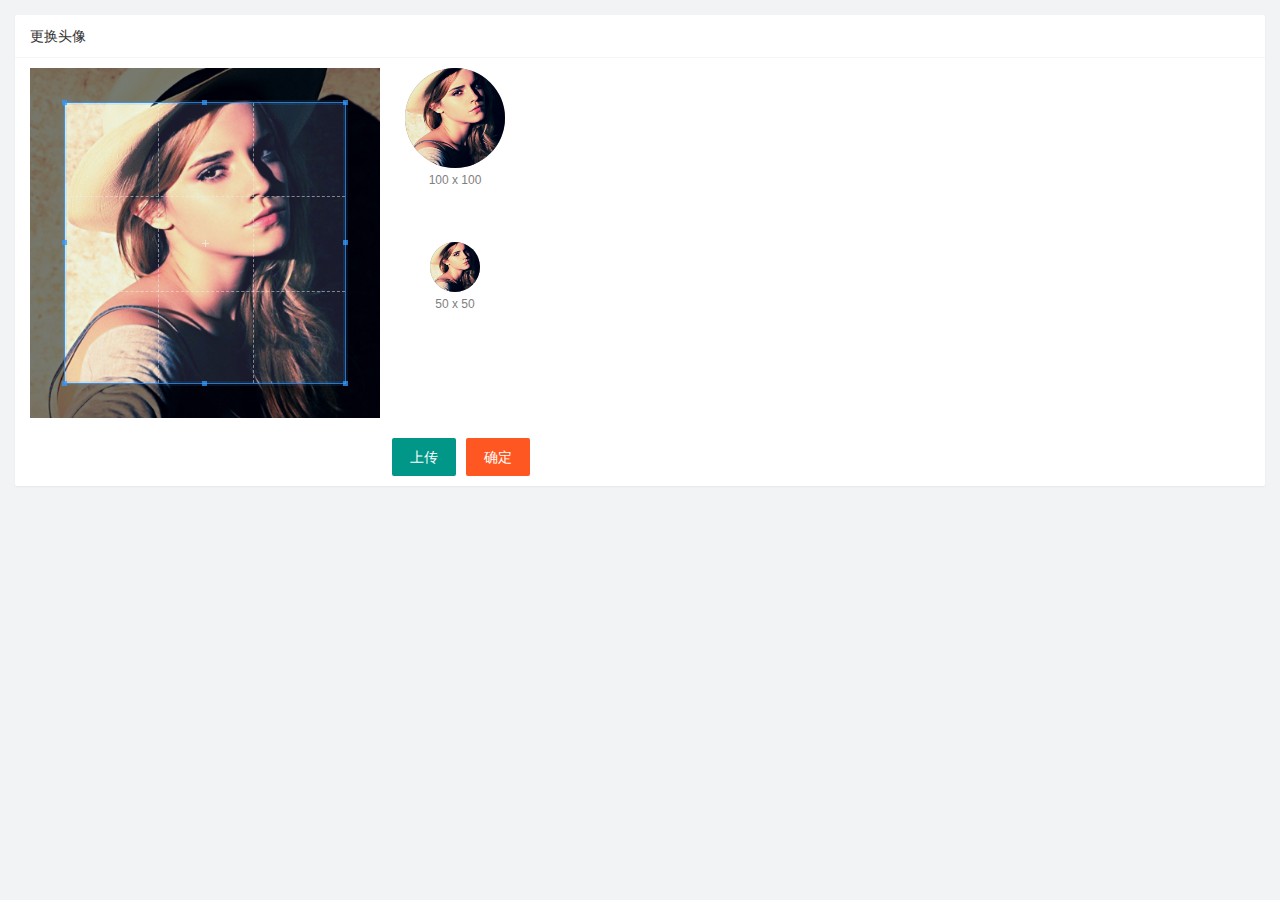
==== commit f0b537a7: "个人中心功能改" ====
--- a/user/user_avatar.html
+++ b/user/user_avatar.html
@@ -41,7 +41,7 @@
 
   <!-- 第二行的按钮区域 -->
   <div class="row2">
-    <input type="file" accept="image/png,image/jpeg" id="file" name="">
+    <input type="file" accept="image/png,image/jpeg" id="file" name="" style="display: none;">
     <button id="btnChooseImage" type="button" class="layui-btn">上传</button>
     <button id="btnUpload" type="button" class="layui-btn layui-btn-danger">确定</button>
   </div>
